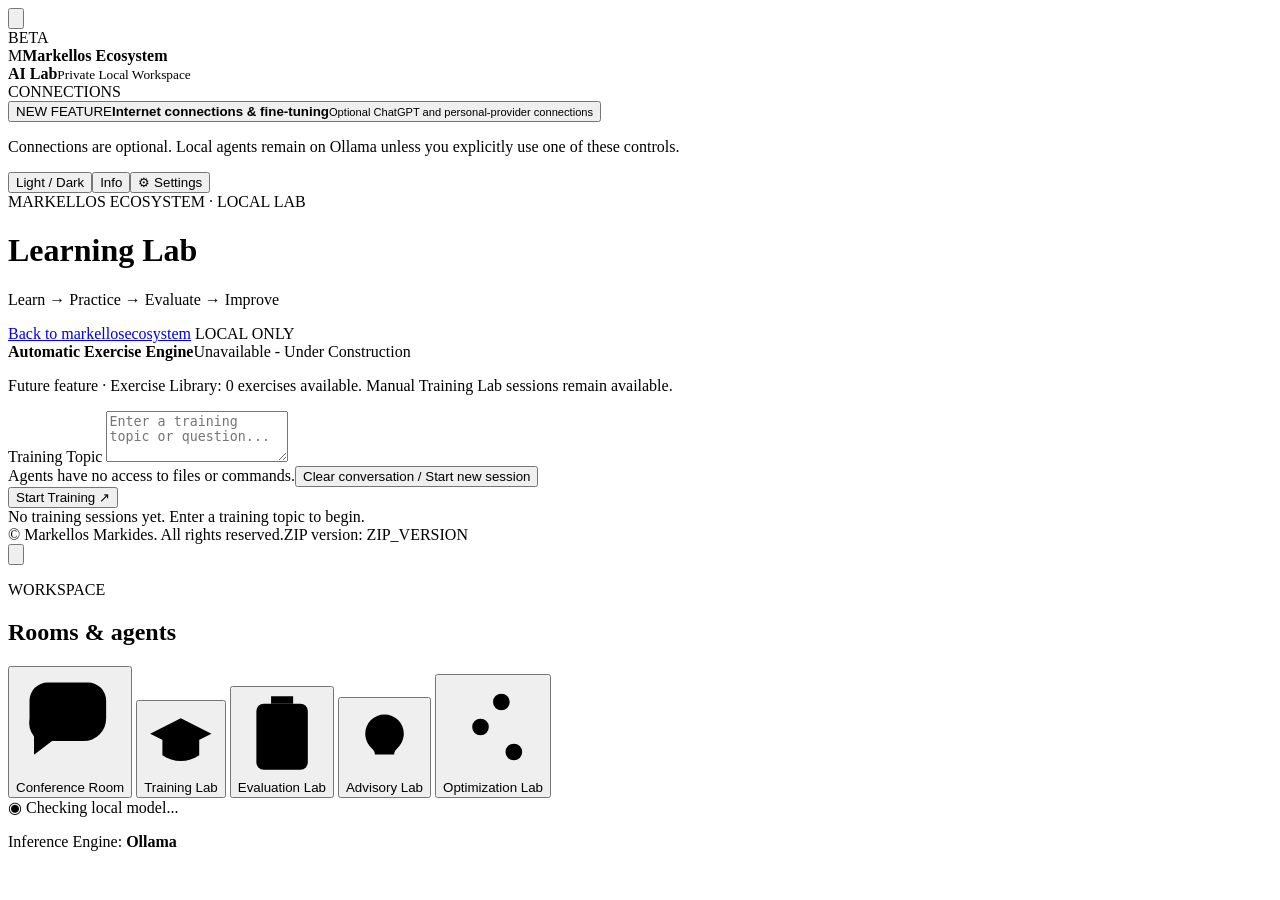
==== apps/local-ai-agents-lab/static/index.html @ 48d664c3 "feat(training): reserve empty exercise engine as under-construction future feature" ====
<!doctype html>
<html lang="en" data-accent="white">
<head>
  <meta charset="utf-8">
  <meta name="viewport" content="width=device-width, initial-scale=1">
  <meta name="color-scheme" content="dark light">
  <title>Markellos Ecosystem AI Lab · Local</title>
  <link rel="stylesheet" href="/static/ecosystem-tokens.css">
  <link rel="stylesheet" href="/static/style.css">
  <link rel="stylesheet" href="/static/evaluation.css">
  <script defer src="/static/app.js"></script>
  <script defer src="/static/evaluation.js"></script>
  <script defer src="/static/settings.js"></script>
  <script defer src="/static/ecosystem-shell.js"></script>
  <script defer src="/static/model-guidance-data.js"></script>
  <script defer src="/static/model-guidance.js"></script>
  <script defer src="/static/model-install.js"></script>
  <script defer src="/static/personal-provider.js"></script>
  <script defer src="/static/openai-connection.js"></script>
  <script defer src="/static/panel-layout.js"></script>
  <script defer src="/static/connection-dialogs.js"></script>
</head>
<body>
<div class="shell" id="panel-layout">
  <aside class="sidebar" id="left-panel" aria-label="Connection controls">
    <button type="button" class="panel-toggle" id="toggle-left" aria-controls="left-panel" aria-expanded="true" aria-label="Hide connection controls" title="Hide connection controls"><svg class="panel-toggle-icon" aria-hidden="true" viewBox="0 0 24 24" focusable="false"><rect x="3" y="4" width="18" height="16" rx="2"></rect><path d="M9 4v16"></path></svg></button>
    <div class="panel-content">
      <div class="brand-stack"><span class="beta-badge">BETA</span><div class="brand"><span class="mark">M</span><span><strong>Markellos Ecosystem<br>AI Lab</strong><small>Private Local Workspace</small></span></div></div>
      <div class="connection-area">
        <div class="label">CONNECTIONS</div>
        <div class="connection-actions">
          <button type="button" class="connection-button" id="open-connections-hub" aria-haspopup="dialog" aria-controls="connections-hub-dialog"><span class="new-feature-badge">NEW FEATURE</span><strong>Internet connections &amp; fine-tuning</strong><small>Optional ChatGPT and personal-provider connections</small></button>
        </div>
        <p class="tip">Connections are optional. Local agents remain on Ollama unless you explicitly use one of these controls.</p>
      </div>
      <div class="sidebar-footer" id="sidebar-note"></div>
      <div class="sidebar-utility-actions" aria-label="Application controls"><button type="button" id="quick-mode" class="settings-toggle" aria-label="Toggle light and dark mode">Light / Dark</button><button type="button" id="info-toggle" class="settings-toggle" aria-haspopup="dialog">Info</button><button type="button" id="settings-toggle" class="settings-toggle" aria-expanded="false" aria-controls="settings-panel" aria-label="Settings">⚙ <span id="settings-label">Settings</span></button></div>
    </div>
  </aside>
  <div class="panel-resizer panel-resizer-left" id="resize-left" role="separator" aria-label="Resize workspace navigation" aria-orientation="vertical" tabindex="0"></div>
  <main class="main workspace-main">
    <header class="top">
      <div><div class="eyebrow">MARKELLOS ECOSYSTEM · LOCAL LAB</div><h1 id="room-title">Learning Lab</h1><p class="subtitle" id="room-description">Learn → Practice → Evaluate → Improve</p></div>
      <div class="top-controls"><a class="ecosystem-link" href="https://markellosecosystem.com/" target="_blank" rel="noopener noreferrer" id="ecosystem-link">Back to markellosecosystem</a><span class="privacy"><span class="dot"></span> LOCAL ONLY</span></div>
    </header>
    <section class="settings-panel" id="settings-panel" aria-labelledby="settings-heading" hidden>
      <div class="settings-heading"><h2 id="settings-heading">Appearance Settings</h2><button type="button" id="settings-close" aria-label="Close settings">×</button></div>
      <fieldset class="settings-field"><legend id="settings-mode-label">Appearance</legend>
        <div class="setting-options" id="theme-options">
          <label><input type="radio" name="appearance" value="dark" checked><span id="theme-dark-label">Dark</span></label>
          <label><input type="radio" name="appearance" value="light"><span id="theme-light-label">Light</span></label>
        </div>
      </fieldset>
      <fieldset class="settings-field"><legend id="settings-accent-label">Accent Color</legend>
        <div class="accent-options" id="accent-options" role="group" aria-label="Accent Color">
          <button type="button" data-accent="mint" aria-label="Mint" aria-pressed="false"><span class="swatch-dot" aria-hidden="true"></span><span class="swatch-name">Mint</span></button>
          <button type="button" data-accent="blue" aria-label="Blue" aria-pressed="false"><span class="swatch-dot" aria-hidden="true"></span><span class="swatch-name">Blue</span></button>
          <button type="button" data-accent="purple" aria-label="Purple" aria-pressed="false"><span class="swatch-dot" aria-hidden="true"></span><span class="swatch-name">Purple</span></button>
          <button type="button" data-accent="orange" aria-label="Orange" aria-pressed="false"><span class="swatch-dot" aria-hidden="true"></span><span class="swatch-name">Orange</span></button>
          <button type="button" data-accent="rose" aria-label="Rose" aria-pressed="false"><span class="swatch-dot" aria-hidden="true"></span><span class="swatch-name">Rose</span></button>
          <button type="button" data-accent="white" aria-label="White" aria-pressed="true"><span class="swatch-dot" aria-hidden="true"></span><span class="swatch-name">White</span></button>
        </div>
      </fieldset>
      <fieldset class="settings-field"><legend id="settings-background-label">Background Color</legend>
        <div class="background-options" id="background-options" role="group" aria-label="Background Color">
          <button type="button" data-background="default" aria-label="Default" aria-pressed="true"><span class="swatch-dot" aria-hidden="true"></span><span class="swatch-name">Default</span></button>
          <button type="button" data-background="midnight" aria-label="Midnight" aria-pressed="false"><span class="swatch-dot" aria-hidden="true"></span><span class="swatch-name">Midnight</span></button>
          <button type="button" data-background="navy" aria-label="Navy" aria-pressed="false"><span class="swatch-dot" aria-hidden="true"></span><span class="swatch-name">Navy</span></button>
          <button type="button" data-background="forest" aria-label="Forest" aria-pressed="false"><span class="swatch-dot" aria-hidden="true"></span><span class="swatch-name">Forest</span></button>
          <button type="button" data-background="plum" aria-label="Plum" aria-pressed="false"><span class="swatch-dot" aria-hidden="true"></span><span class="swatch-name">Plum</span></button>
        </div>
      </fieldset>
      <fieldset class="settings-field"><legend id="settings-font-label">Text Font</legend>
        <div class="font-options" id="font-options" role="group" aria-label="Text Font">
          <button type="button" data-font="system" aria-label="System" aria-pressed="true">System</button>
          <button type="button" data-font="modern" aria-label="Modern" aria-pressed="false">Modern</button>
          <button type="button" data-font="serif" aria-label="Serif" aria-pressed="false">Serif</button>
          <button type="button" data-font="mono" aria-label="Monospace" aria-pressed="false">Monospace</button>
        </div>
      </fieldset>
      <button type="button" id="settings-reset" class="reset-theme">Reset to Defaults</button>
    </section>
    <dialog id="lab-info" class="lab-info" aria-labelledby="lab-info-title">
      <h2 id="lab-info-title">Important Info</h2>
      <p id="lab-info-body">This laboratory runs locally with Ollama. Conversation history stays in local SQLite storage.</p>
      <p id="lab-info-privacy">No analytics or external AI service is integrated into this app.</p>
      <p id="lab-info-rights">© <span class="copyright-year"></span> Markellos Markides. All rights reserved.</p>
      <p class="build-id">ZIP version: ZIP_VERSION</p>
      <button type="button" id="info-close" class="settings-toggle">Close</button>
    </dialog>
    <dialog id="model-guidance-dialog" class="model-guidance-dialog" aria-labelledby="model-guidance-title" aria-describedby="model-guidance-disclaimer">
      <div class="model-guidance-heading"><div><p class="eyebrow">MODEL ADVISOR · PHASE 1</p><h2 id="model-guidance-title">Model Guidance</h2></div><button type="button" id="model-guidance-close" class="dialog-close" aria-label="Close Model Guidance">×</button></div>
      <p class="model-guidance-intro">General, vendor-neutral starting points for choosing an installed local model. Guidance does not change your selection.</p>
      <div id="model-guidance-tabs" class="model-guidance-tabs" role="tablist" aria-label="Agent role guidance"></div>
      <section class="model-guidance-content" aria-live="polite"><h3 id="model-guidance-role"></h3><dl class="model-guidance-facts"><div><dt>Recommended Model Size</dt><dd id="model-guidance-size"></dd></div><div><dt>Required Capabilities</dt><dd id="model-guidance-capabilities"></dd></div></dl><h4>Why this recommendation?</h4><p id="model-guidance-explanation"></p><h4>Hardware considerations</h4><p id="model-guidance-hardware"></p></section>
      <section class="model-guidance-profiles" aria-labelledby="model-guidance-profiles-title"><h3 id="model-guidance-profiles-title">Informational profiles</h3><div id="model-guidance-profiles"></div></section>
      <section class="model-guidance-hardware" aria-labelledby="model-guidance-hardware-title"><h3 id="model-guidance-hardware-title">Hardware guidance</h3><p>System RAM, available GPU VRAM, CPU performance, quantization, context length, and the individual model's memory requirements all affect compatibility and speed. Parameter count alone cannot determine memory needs or execution performance.</p><p class="compatibility-status"><strong>Hardware Compatibility: Not Verified</strong></p></section>
      <p id="model-guidance-disclaimer" class="model-guidance-disclaimer">Recommended model sizes are indicative starting points, not strict requirements. Larger models are not necessarily better. Model architecture, specialization, quantization and task-specific performance also influence suitability.</p>
    </dialog>
    <section id="evaluation-lab" class="evaluation-lab" aria-labelledby="evaluation-title" hidden>
      <h2 id="evaluation-title">Evaluate a completed Training Room session</h2>
      <p>Only completed session records are evaluated. Original agent responses remain unchanged. Scores are qualified model assessments.</p>
      <form id="evaluation-form" class="evaluation-form">
        <label for="evaluation-session">Completed session</label><select id="evaluation-session" required></select>
        <label for="evaluation-model">Local Evaluator model</label><select id="evaluation-model" required></select>
        <label for="evaluation-criteria">Criteria (one per line, up to eight)</label>
        <textarea id="evaluation-criteria" rows="4" maxlength="640" required>Faithfulness
Completeness</textarea>
        <button type="submit" id="evaluation-start">Start Evaluation</button>
      </form>
      <p id="evaluation-feedback" role="status" aria-live="polite"></p>
      <h3>Evaluation runs</h3>
      <div id="evaluation-runs" class="evaluation-runs"></div>
      <h3>Selected assessment</h3>
      <div id="evaluation-details" class="evaluation-details" aria-live="polite">Select a run to inspect scores, findings, and provenance.</div>
    </section>
    <section id="auto-exercise-feature" class="exercise-feature" aria-label="Automatic Exercise Engine">
      <div class="exercise-feature-heading"><strong>Automatic Exercise Engine</strong><span class="nav-status">Unavailable - Under Construction</span></div>
      <p>Future feature · Exercise Library: 0 exercises available. Manual Training Lab sessions remain available.</p>
    </section>
    <form id="composer" class="composer">
      <label for="prompt" id="prompt-label">Training Topic</label>
      <textarea id="prompt" rows="3" maxlength="2500" required placeholder="Enter a training topic or question..."></textarea>
      <div class="actions"><div><span id="hint">Agents have no access to files or commands.</span><button id="clear-conversation" class="clear-conversation" type="button">Clear conversation / Start new session</button></div><div class="run-actions"><button id="cancel-training" class="cancel-training" type="button" hidden>Cancel after current stage</button><button id="send" type="submit">Start Training ↗</button></div></div>
    </form>
    <section class="chat-panel" aria-live="polite">
      <section id="training-stages" class="training-stages" aria-live="polite" hidden></section>
      <div id="messages" class="messages"><div class="empty">No training sessions yet. Enter a training topic to begin.</div></div>
      <p id="execution-status" class="execution-status" role="status" aria-live="polite" hidden></p>
    </section>
    <footer><span>© <span class="copyright-year"></span> Markellos Markides. All rights reserved.</span><span class="build-id">ZIP version: ZIP_VERSION</span></footer>
  </main>
  <div class="panel-resizer panel-resizer-right" id="resize-right" role="separator" aria-label="Resize rooms and agent controls" aria-orientation="vertical" tabindex="0"></div>
  <aside class="inspector" id="right-panel" aria-label="Rooms and agent controls">
    <button type="button" class="panel-toggle" id="toggle-right" aria-controls="right-panel" aria-expanded="true" aria-label="Hide rooms and agent controls" title="Hide rooms and agent controls"><svg class="panel-toggle-icon" aria-hidden="true" viewBox="0 0 24 24" focusable="false"><rect x="3" y="4" width="18" height="16" rx="2"></rect><path d="M15 4v16"></path></svg></button>
    <div class="panel-content">
      <section class="inspector-heading"><p class="eyebrow">WORKSPACE</p><h2>Rooms &amp; agents</h2></section>
      <div class="room-navigation" aria-label="Choose a Lab">
        <button class="nav" data-room="conference" type="button"><span class="workspace-nav-icon" aria-hidden="true"><svg viewBox="0 0 24 24" focusable="false"><path d="M20 11a5 5 0 0 1-5 5H8l-4 3v-4a5 5 0 0 1-1-4V7a4 4 0 0 1 4-4h9a4 4 0 0 1 4 4Z"/></svg></span><span id="nav-conference">Conference Room</span></button>
        <button class="nav selected" data-room="training" type="button"><span class="workspace-nav-icon" aria-hidden="true"><svg viewBox="0 0 24 24" focusable="false"><path d="m2 10 10-5 10 5-10 5-10-5Z"/><path d="M6 12v5c3.5 2.5 8.5 2.5 12 0v-5M22 10v6"/></svg></span><span id="nav-training">Training Lab</span></button>
        <button class="nav" data-room="evaluation" type="button"><span class="workspace-nav-icon" aria-hidden="true"><svg viewBox="0 0 24 24" focusable="false"><rect x="5" y="4" width="14" height="18" rx="2"/><path d="M9 4V2h6v2M9 13l2 2 4-4"/></svg></span><span>Evaluation Lab</span></button>
        <button class="nav" data-room="advisory" type="button"><span class="workspace-nav-icon" aria-hidden="true"><svg viewBox="0 0 24 24" focusable="false"><path d="M9 18h6m-5 4h4M8 15c-1.2-1.1-2-2.8-2-4.5a6 6 0 1 1 12 0c0 1.7-.8 3.4-2 4.5-.7.6-1 1.2-1 2H9c0-.8-.3-1.4-1-2Z"/></svg></span><span>Advisory Lab</span></button>
        <button class="nav" data-room="optimization" type="button"><span class="workspace-nav-icon" aria-hidden="true"><svg viewBox="0 0 24 24" focusable="false"><path d="M4 6h8m4 0h4M4 12h3m4 0h9M4 18h11m4 0h1"/><circle cx="14" cy="6" r="2"/><circle cx="9" cy="12" r="2"/><circle cx="17" cy="18" r="2"/></svg></span><span>Optimization Lab</span></button>
      </div>
      <section class="statusbar">
        <div><span class="status-icon">◉</span> <span id="status">Checking local model...</span></div>
        <div class="model-select"><p class="ollama-engine">Inference Engine: <strong>Ollama</strong></p><div id="room-model-selects"></div></div>
      </section>
      <details class="model-installer" id="model-installer" hidden>
        <summary>Add Model · Ollama</summary>
        <form id="model-install-form">
          <label for="model-install-name">Ollama model name</label>
          <input id="model-install-name" type="text" maxlength="96" required autocomplete="off" spellcheck="false" placeholder="e.g. gemma3:4b">
          <button type="submit" id="model-install-submit">Install model</button>
        </form>
        <p>Downloads from the internet into Ollama's local model store. Check available disk space and model licensing before installing. Model files may be several GB.</p>
        <progress id="model-install-progress" max="100" value="0" hidden></progress>
        <p id="model-install-status" role="status" aria-live="polite">Model installation is optional.</p>
      </details>
      <details class="advanced-tools" id="advanced-tools" hidden>
        <summary>
          <span><strong>Advanced connections</strong><small>Personal provider and ChatGPT advisor</small></span>
          <span class="nav-status">Optional</span>
        </summary>
        <div class="advanced-tools-content">
          <section class="training-workspace personal-provider-workspace" aria-labelledby="training-title">
            <h3 id="training-title">Personal Fine-Tuning Provider<span class="nav-status training-status">Your provider account</span></h3>
            <p>Connect and review your own provider account. The provider bills you directly; this Lab does not hold a shared GPU account or payment method.</p>
            <p class="personal-provider-console-boundary"><strong>RunPod API tokens and SSH public keys are credentials that only enable a direct connection to your own RunPod account or an already-running server. By themselves, they cannot create a server, start a job, or charge your account. Use the official RunPod Console to connect to and manage your own RunPod servers; the Lab cannot create a provider resource or charge your account.</strong></p>
            <p><a id="open-runpod-console" class="fine-tuning-guide-link" href="https://console.runpod.io/" target="_blank" rel="noopener noreferrer">Open RunPod Console ↗</a></p>
            <p class="personal-provider-console-boundary"><strong>OpenAI API keys are not accepted, stored, or used by this Lab. Instead, you may optionally connect with ChatGPT through your browser. This user-approved connection does not use an API key. Connecting alone does not send prompts, make an AI request, or create a charge.</strong></p>
            <p><a id="open-openai-platform" class="fine-tuning-guide-link" href="https://platform.openai.com/" target="_blank" rel="noopener noreferrer">Open OpenAI API Platform ↗</a></p>
            <section id="openai-chatgpt-connection" class="personal-provider-connection" aria-labelledby="openai-chatgpt-connection-title">
          <h4 id="openai-chatgpt-connection-title">ChatGPT Advisor</h4>
            <p id="openai-chatgpt-intro">Connect your ChatGPT account to ask a question. Connecting does not send a prompt or invoke a model.</p>
          <button type="button" id="openai-chatgpt-connect">Connect with ChatGPT</button>
          <button type="button" id="openai-chatgpt-setup" hidden>Set up optional connection component</button>
          <button type="button" id="openai-chatgpt-remove" class="personal-credential-remove" hidden>Disconnect ChatGPT locally</button>
          <p id="openai-chatgpt-status" class="training-status" role="status" aria-live="polite">Checking local ChatGPT connection status…</p>
          <section id="openai-external-review" hidden aria-labelledby="openai-external-review-title">
            <div class="cloud-advisor-heading">
              <img src="/assets/chatgpt-advisor-avatar.png" alt="External ChatGPT advisor avatar" width="96" height="96">
              <div><h5 id="openai-external-review-title">ChatGPT Advisor</h5><p><span class="connection-indicator" aria-hidden="true"></span>Connected</p></div>
            </div>
            <p class="advisor-privacy">Only the question you submit is sent to ChatGPT. Local rooms, histories, files and agents stay local.</p>
            <label for="openai-review-question">Your Question</label>
            <textarea id="openai-review-question" maxlength="12000"></textarea>
            <button type="button" id="openai-review-submit">Ask ChatGPT</button>
            <p id="openai-review-status" class="training-status" role="status" aria-live="polite"></p>
            <section id="openai-review-answer" aria-labelledby="openai-review-answer-title" hidden>
              <h6 id="openai-review-answer-title">ChatGPT Answer</h6>
              <div id="openai-review-output" class="personal-provider-output" tabindex="0"></div>
              <button type="button" id="openai-review-copy">Copy Answer</button>
            </section>
            <section id="openai-advisor-history" class="advisor-local-history" aria-labelledby="openai-advisor-history-title">
              <div class="advisor-history-heading">
                <div>
                  <h5 id="openai-advisor-history-title">Local Advisor history</h5>
                  <p>Saved on this PC only. It is never sent automatically to ChatGPT.</p>
                </div>
                <button type="button" id="openai-advisor-history-clear">Clear local history</button>
              </div>
              <div id="openai-advisor-history-output" aria-live="polite"><p class="empty-advisor-history">Loading local Advisor history…</p></div>
            </section>
          </section>
            </section>
            <form id="personal-provider-plan">
          <label for="personal-provider">Provider</label>
          <select id="personal-provider" name="provider"><option value="runpod">RunPod · first supported provider</option></select>
          <label for="personal-region">Region preference</label>
          <select id="personal-region" name="region"><option value="any">Any region</option><option value="europe">Europe</option><option value="north-america">North America</option></select>
          <label for="personal-currency">Personal spending currency</label>
          <select id="personal-currency" name="currency"><option value="EUR">EUR (€)</option><option value="USD">USD ($)</option></select>
          <label for="personal-budget">Your maximum spending limit</label>
          <input id="personal-budget" name="maxBudget" type="number" min="1" max="100" step="1" value="5" required aria-describedby="personal-budget-help">
          <p id="personal-budget-help">This is your planning limit in the currency selected above. RunPod's listed GPU prices are shown in USD; no currency conversion is performed.</p>
          <label for="personal-runtime">Maximum runtime (minutes)</label>
          <input id="personal-runtime" name="maxRuntimeMinutes" type="number" min="15" max="720" step="1" value="60" required>
          <label class="personal-provider-check"><input id="personal-own-account" name="confirmOwnAccount" type="checkbox" required> I will use my own provider account and accept its charges.</label>
          <label class="personal-provider-check"><input name="confirmDataTransfer" type="checkbox" required> I understand selected training data would go directly to my provider, not to a Markellos server.</label>
          <button type="submit">Review personal provider plan</button>
            </form>
            <p id="personal-provider-status" class="training-status" role="status" aria-live="polite">Set a plan, then connect your own provider account. No paid job is started automatically.</p>
            <pre id="personal-provider-output" class="personal-provider-output" hidden></pre>
            <details class="personal-credential-workspace">
          <summary>Optional: save a RunPod access token for this Windows user</summary>
          <p>Your token is encrypted locally with Windows protection. It is never shown again by the Lab. It is used only when you explicitly check your own provider connection; saving it never starts a paid job.</p>
          <form id="personal-provider-credentials">
            <label for="personal-api-key">RunPod access token</label>
            <input id="personal-api-key" name="apiKey" type="password" minlength="16" maxlength="512" autocomplete="off" spellcheck="false" required aria-describedby="personal-api-key-help">
            <p id="personal-api-key-help">Use only a token from your own RunPod account. Do not use a password, SSH private key, or a shared token.</p>
            <label class="personal-provider-check"><input id="personal-credential-storage" name="confirmCredentialStorage" type="checkbox" required> Store this token encrypted for my current Windows user.</label>
            <button type="submit" id="personal-credential-save">Save token locally</button>
          </form>
          <p id="personal-credential-status" class="training-status" role="status" aria-live="polite">Checking local credential status…</p>
          <button type="button" id="personal-credential-remove" class="personal-credential-remove" hidden>Remove locally stored token</button>
          <section id="personal-provider-connection" class="personal-provider-connection" hidden aria-labelledby="personal-provider-connection-title">
            <h4 id="personal-provider-connection-title">Check your RunPod account</h4>
            <p>Checks your encrypted token and reads current GPU availability and listed prices from your RunPod account. It cannot create a Pod, upload data, or charge your account.</p>
            <button type="button" id="personal-provider-connect">Check RunPod connection</button>
            <p id="personal-provider-connection-status" class="training-status" role="status" aria-live="polite">No connection check has been run.</p>
            <pre id="personal-provider-connection-output" class="personal-provider-output" hidden></pre>
          </section>
            </details>
            <p><a class="fine-tuning-guide-link" href="/fine-tuning-guide" target="_blank" rel="noopener noreferrer">What is Fine-Tuning? A simple guide ?</a></p>
          </section>
        </div>
      </details>
    </div>
  </aside>
</div>
<dialog id="connections-hub-dialog" class="connection-dialog connection-hub-dialog" aria-labelledby="connections-hub-dialog-title">
  <div class="connection-dialog-heading"><div><p class="eyebrow">OPTIONAL CONNECTIONS</p><h2 id="connections-hub-dialog-title">Internet connections &amp; fine-tuning</h2></div><button type="button" class="dialog-close" data-dialog-close aria-label="Close connections">×</button></div>
  <div class="connection-dialog-content connection-actions">
    <button type="button" class="connection-button" id="open-chatgpt-connection" aria-haspopup="dialog" aria-controls="chatgpt-connection-dialog"><strong>ChatGPT Advisor</strong><small>Connect and ask one question</small></button>
    <button type="button" class="connection-button" id="open-personal-provider" aria-haspopup="dialog" aria-controls="personal-provider-dialog"><strong>Personal provider</strong><small>Plan and check your RunPod account</small></button>
  </div>
</dialog>
<dialog id="chatgpt-connection-dialog" class="connection-dialog" aria-labelledby="chatgpt-connection-dialog-title">
  <div class="connection-dialog-heading"><div><p class="eyebrow">OPTIONAL CONNECTION</p><h2 id="chatgpt-connection-dialog-title">ChatGPT Advisor</h2></div><button type="button" class="dialog-close" data-dialog-close aria-label="Close ChatGPT Advisor">×</button></div>
  <div class="connection-dialog-content" id="chatgpt-connection-dialog-content"></div>
</dialog>
<dialog id="personal-provider-dialog" class="connection-dialog" aria-labelledby="personal-provider-dialog-title">
  <div class="connection-dialog-heading"><div><p class="eyebrow">OPTIONAL CONNECTION</p><h2 id="personal-provider-dialog-title">Personal provider</h2></div><button type="button" class="dialog-close" data-dialog-close aria-label="Close personal provider">×</button></div>
  <div class="connection-dialog-content personal-provider-workspace" id="personal-provider-dialog-content"></div>
</dialog>
</body>
</html>
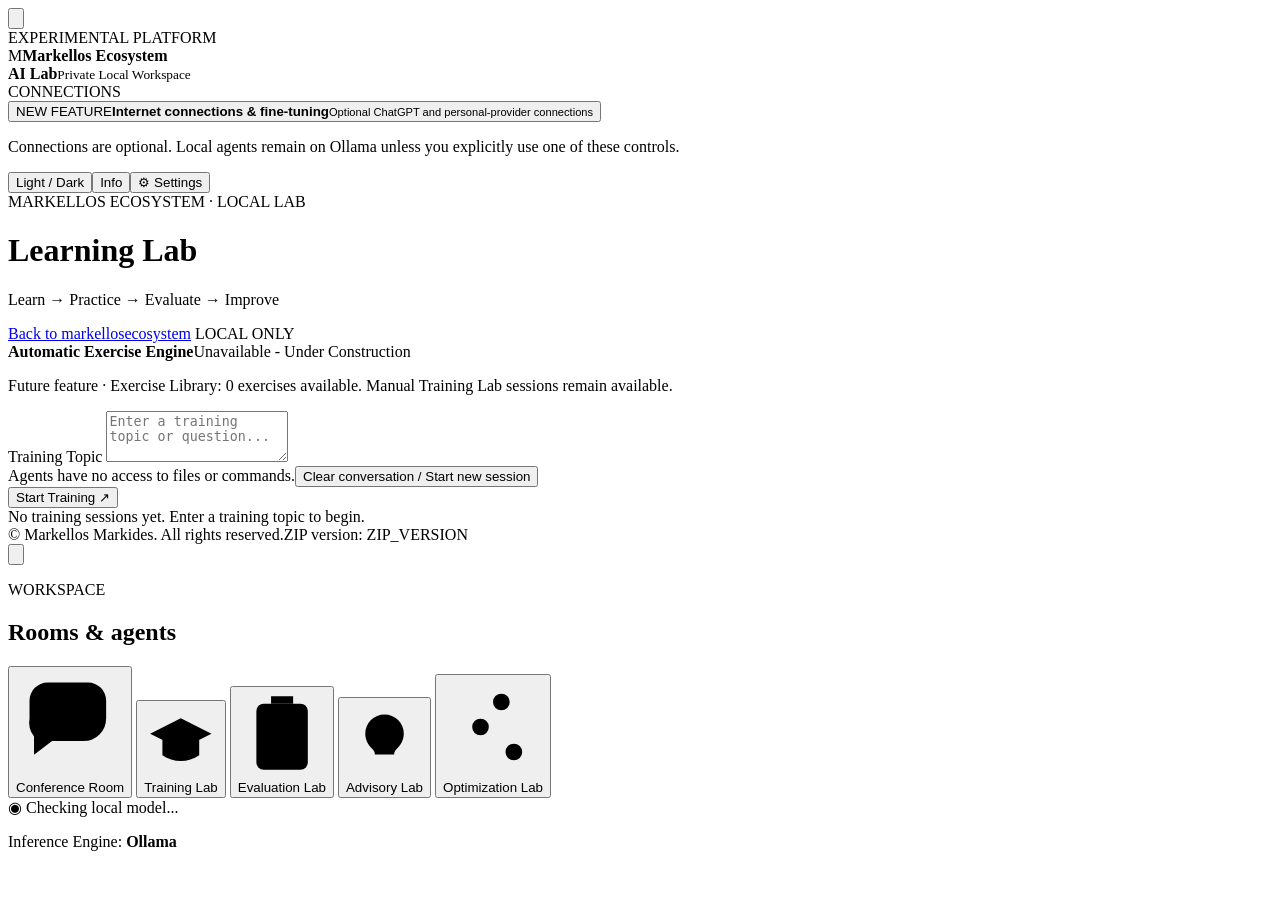
==== commit 8a2c06e7: "UI: label local lab as experimental platform" ====
--- a/apps/local-ai-agents-lab/static/index.html
+++ b/apps/local-ai-agents-lab/static/index.html
@@ -25,7 +25,7 @@
   <aside class="sidebar" id="left-panel" aria-label="Connection controls">
     <button type="button" class="panel-toggle" id="toggle-left" aria-controls="left-panel" aria-expanded="true" aria-label="Hide connection controls" title="Hide connection controls"><svg class="panel-toggle-icon" aria-hidden="true" viewBox="0 0 24 24" focusable="false"><rect x="3" y="4" width="18" height="16" rx="2"></rect><path d="M9 4v16"></path></svg></button>
     <div class="panel-content">
-      <div class="brand-stack"><span class="beta-badge">BETA</span><div class="brand"><span class="mark">M</span><span><strong>Markellos Ecosystem<br>AI Lab</strong><small>Private Local Workspace</small></span></div></div>
+      <div class="brand-stack"><span class="platform-badge">EXPERIMENTAL PLATFORM</span><div class="brand"><span class="mark">M</span><span><strong>Markellos Ecosystem<br>AI Lab</strong><small>Private Local Workspace</small></span></div></div>
       <div class="connection-area">
         <div class="label">CONNECTIONS</div>
         <div class="connection-actions">
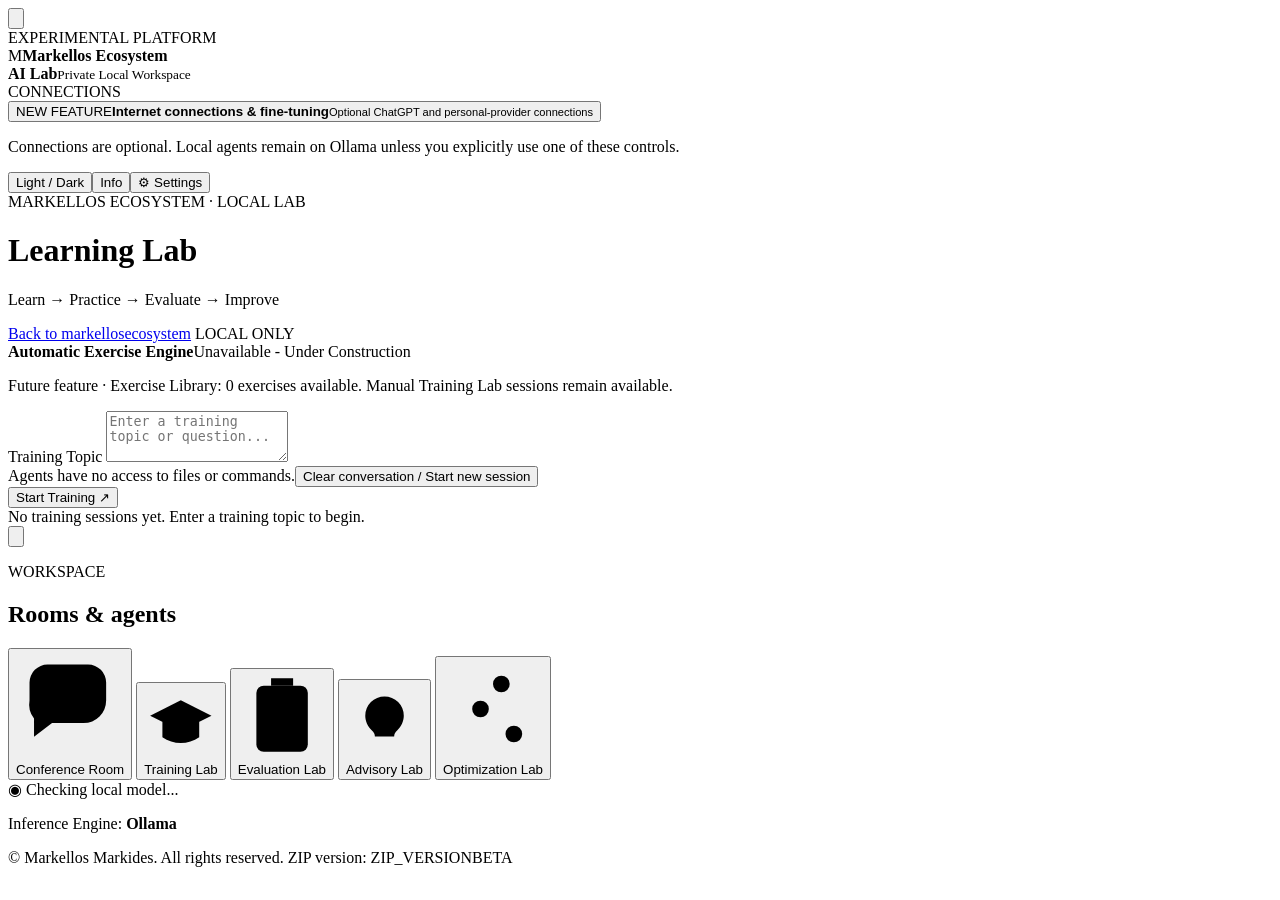
==== commit 759c35fb: "UI: move release metadata to centered global footer" ====
--- a/apps/local-ai-agents-lab/static/index.html
+++ b/apps/local-ai-agents-lab/static/index.html
@@ -128,7 +128,6 @@
       <div id="messages" class="messages"><div class="empty">No training sessions yet. Enter a training topic to begin.</div></div>
       <p id="execution-status" class="execution-status" role="status" aria-live="polite" hidden></p>
     </section>
-    <footer><span>© <span class="copyright-year"></span> Markellos Markides. All rights reserved.</span><span class="build-id">ZIP version: ZIP_VERSION</span></footer>
   </main>
   <div class="panel-resizer panel-resizer-right" id="resize-right" role="separator" aria-label="Resize rooms and agent controls" aria-orientation="vertical" tabindex="0"></div>
   <aside class="inspector" id="right-panel" aria-label="Rooms and agent controls">
@@ -249,6 +248,10 @@
     </div>
   </aside>
 </div>
+<footer class="app-fixed-footer" aria-label="Application copyright and release version">
+  <span class="app-footer-copyright">© <span class="copyright-year"></span> Markellos Markides. All rights reserved.</span>
+  <span class="app-footer-version"><span class="build-id">ZIP version: ZIP_VERSION</span><span class="app-footer-beta">BETA</span></span>
+</footer>
 <dialog id="connections-hub-dialog" class="connection-dialog connection-hub-dialog" aria-labelledby="connections-hub-dialog-title">
   <div class="connection-dialog-heading"><div><p class="eyebrow">OPTIONAL CONNECTIONS</p><h2 id="connections-hub-dialog-title">Internet connections &amp; fine-tuning</h2></div><button type="button" class="dialog-close" data-dialog-close aria-label="Close connections">×</button></div>
   <div class="connection-dialog-content connection-actions">
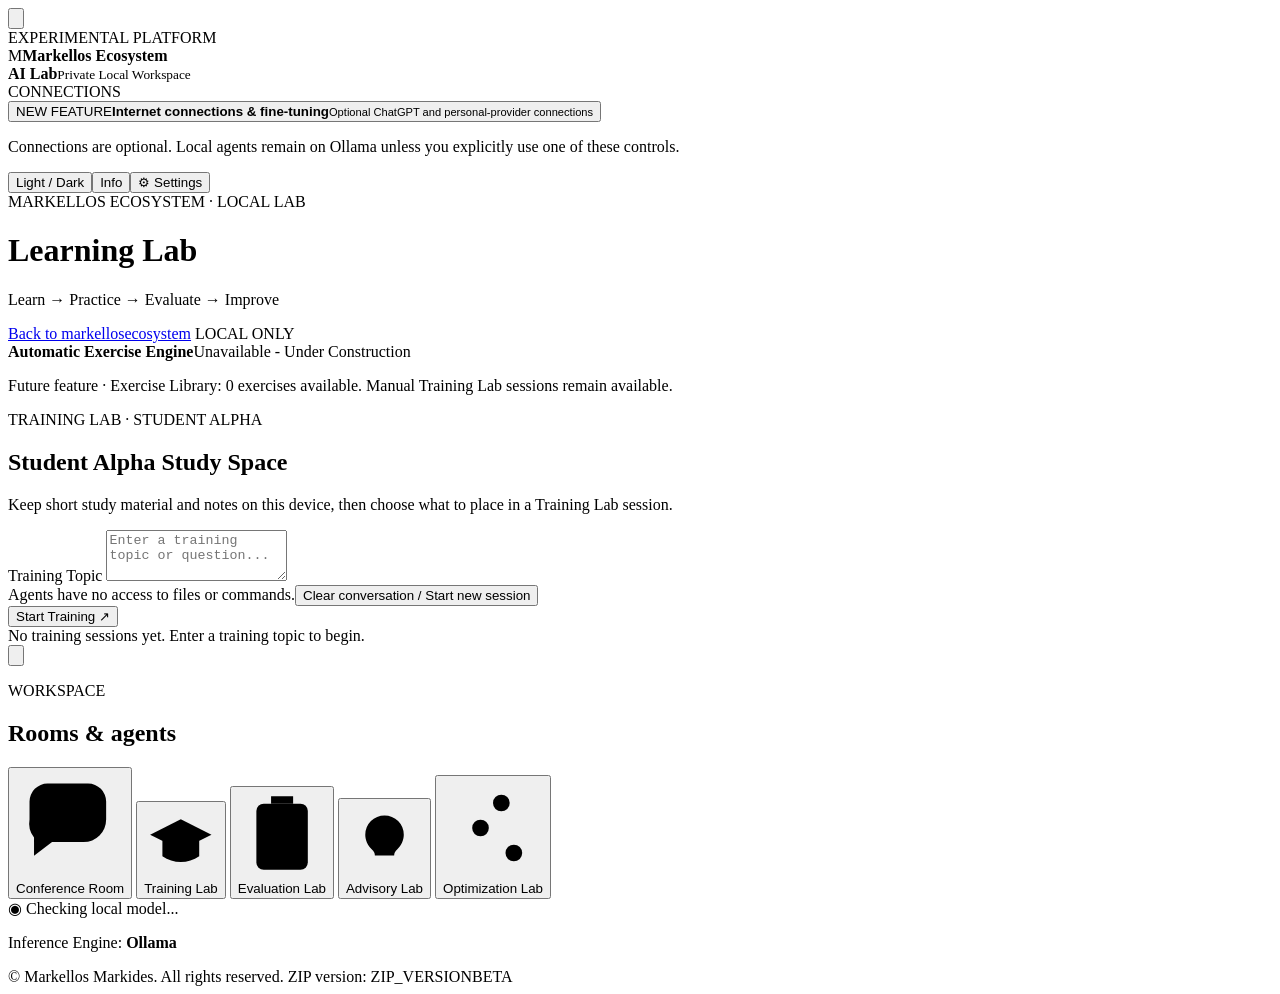
==== commit e194b841: "Add visible Student Alpha study space in Training Lab" ====
--- a/apps/local-ai-agents-lab/static/index.html
+++ b/apps/local-ai-agents-lab/static/index.html
@@ -8,6 +8,7 @@
   <link rel="stylesheet" href="/static/ecosystem-tokens.css">
   <link rel="stylesheet" href="/static/style.css">
   <link rel="stylesheet" href="/static/evaluation.css">
+  <script defer src="/static/study-space.js"></script>
   <script defer src="/static/app.js"></script>
   <script defer src="/static/evaluation.js"></script>
   <script defer src="/static/settings.js"></script>
@@ -117,6 +118,10 @@
     <section id="auto-exercise-feature" class="exercise-feature" aria-label="Automatic Exercise Engine">
       <div class="exercise-feature-heading"><strong>Automatic Exercise Engine</strong><span class="nav-status">Unavailable - Under Construction</span></div>
       <p>Future feature · Exercise Library: 0 exercises available. Manual Training Lab sessions remain available.</p>
+    </section>
+    <section id="student-alpha-study-feature" class="student-study-feature" aria-label="Student Alpha Study Space">
+      <div><p class="eyebrow">TRAINING LAB · STUDENT ALPHA</p><h2>Student Alpha Study Space</h2><p>Keep short study material and notes on this device, then choose what to place in a Training Lab session.</p></div>
+      <button id="student-study-space-open" type="button" aria-haspopup="dialog" aria-controls="student-study-space-dialog" hidden>Open Student Alpha Study Space</button>
     </section>
     <form id="composer" class="composer">
       <label for="prompt" id="prompt-label">Training Topic</label>
@@ -267,5 +272,40 @@
   <div class="connection-dialog-heading"><div><p class="eyebrow">OPTIONAL CONNECTION</p><h2 id="personal-provider-dialog-title">Personal provider</h2></div><button type="button" class="dialog-close" data-dialog-close aria-label="Close personal provider">×</button></div>
   <div class="connection-dialog-content personal-provider-workspace" id="personal-provider-dialog-content"></div>
 </dialog>
+  <dialog id="student-study-space-dialog" class="student-study-dialog" aria-labelledby="student-study-space-title">
+    <div class="student-study-dialog-heading">
+      <div><p class="eyebrow">TRAINING LAB · training:Student</p><h2 id="student-study-space-title">Student Alpha Study Space</h2></div>
+      <button id="student-study-space-close" type="button" aria-label="Close Student Alpha Study Space">Close</button>
+    </div>
+    <div class="student-study-dialog-content">
+      <p>Materials and notes are stored in the local Lab database on this device. They are not synchronized with StudyApp. Saved database content is not encrypted by the Lab.</p>
+      <section aria-labelledby="student-study-materials-title">
+        <h3 id="student-study-materials-title">Study material</h3>
+        <div id="student-study-materials" class="student-study-materials" aria-live="polite"></div>
+        <form id="student-study-material-form" class="student-study-form">
+          <label for="student-study-material-title">Title</label>
+          <input id="student-study-material-title" maxlength="120" required autocomplete="off">
+          <label for="student-study-material-content">Paste a short excerpt (up to 1,400 characters)</label>
+          <textarea id="student-study-material-content" rows="5" maxlength="1400" required></textarea>
+          <span id="student-study-material-content-count" class="student-study-count">0 / 1,400</span>
+          <button type="submit">Add material</button>
+        </form>
+      </section>
+      <form id="student-study-notes-form" class="student-study-form student-study-notes-form">
+        <label for="student-study-notes">Student Alpha’s notes (up to 600 characters)</label>
+        <textarea id="student-study-notes" rows="3" maxlength="600"></textarea>
+        <span id="student-study-notes-count" class="student-study-count">0 / 600</span>
+        <button type="submit">Save notes</button>
+      </form>
+      <form id="student-study-start-form" class="student-study-form student-study-start">
+        <label for="student-study-focus">Focus question (optional)</label>
+        <input id="student-study-focus" maxlength="240" placeholder="What should Student Alpha focus on?">
+        <label class="student-study-checkbox"><input id="student-study-include-notes" type="checkbox"> Include saved notes in this study prompt</label>
+        <button type="submit">Place selected material in Training Topic</button>
+        <p>The text is not sent until you review it and select Start Training. Starting a session stores it in normal Training Lab history and sends it to the configured local Ollama model.</p>
+      </form>
+      <p id="student-study-space-status" class="student-study-status" role="status" aria-live="polite"></p>
+    </div>
+  </dialog>
 </body>
 </html>
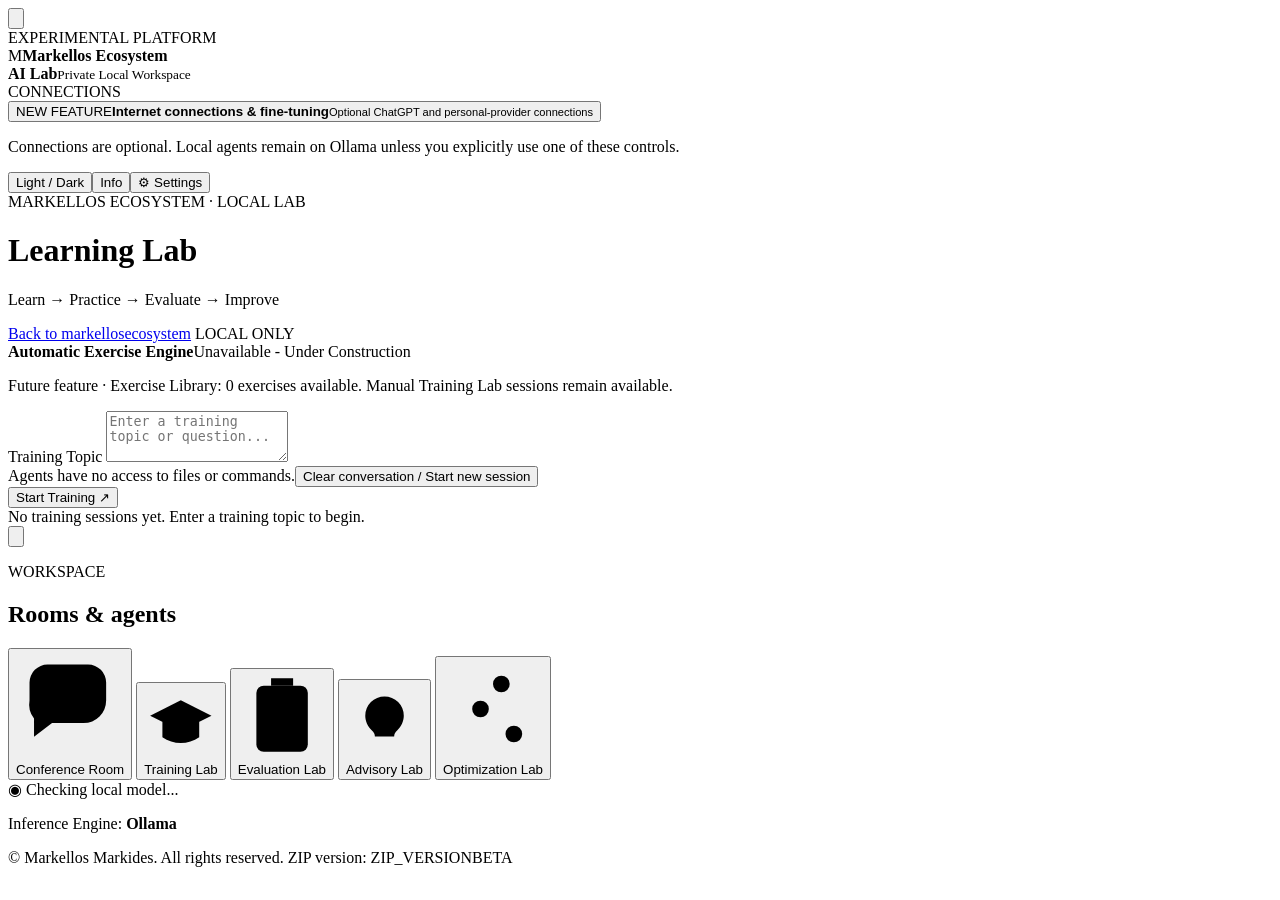
==== commit eb349bab: "Hide Study Space unless Training Lab is active" ====
--- a/apps/local-ai-agents-lab/static/index.html
+++ b/apps/local-ai-agents-lab/static/index.html
@@ -119,7 +119,7 @@
       <div class="exercise-feature-heading"><strong>Automatic Exercise Engine</strong><span class="nav-status">Unavailable - Under Construction</span></div>
       <p>Future feature · Exercise Library: 0 exercises available. Manual Training Lab sessions remain available.</p>
     </section>
-    <section id="student-alpha-study-feature" class="student-study-feature" aria-label="Student Alpha Study Space">
+    <section id="student-alpha-study-feature" class="student-study-feature" aria-label="Student Alpha Study Space" hidden>
       <div><p class="eyebrow">TRAINING LAB · STUDENT ALPHA</p><h2>Student Alpha Study Space</h2><p>Keep short study material and notes on this device, then choose what to place in a Training Lab session.</p></div>
       <button id="student-study-space-open" type="button" aria-haspopup="dialog" aria-controls="student-study-space-dialog" hidden>Open Student Alpha Study Space</button>
     </section>
